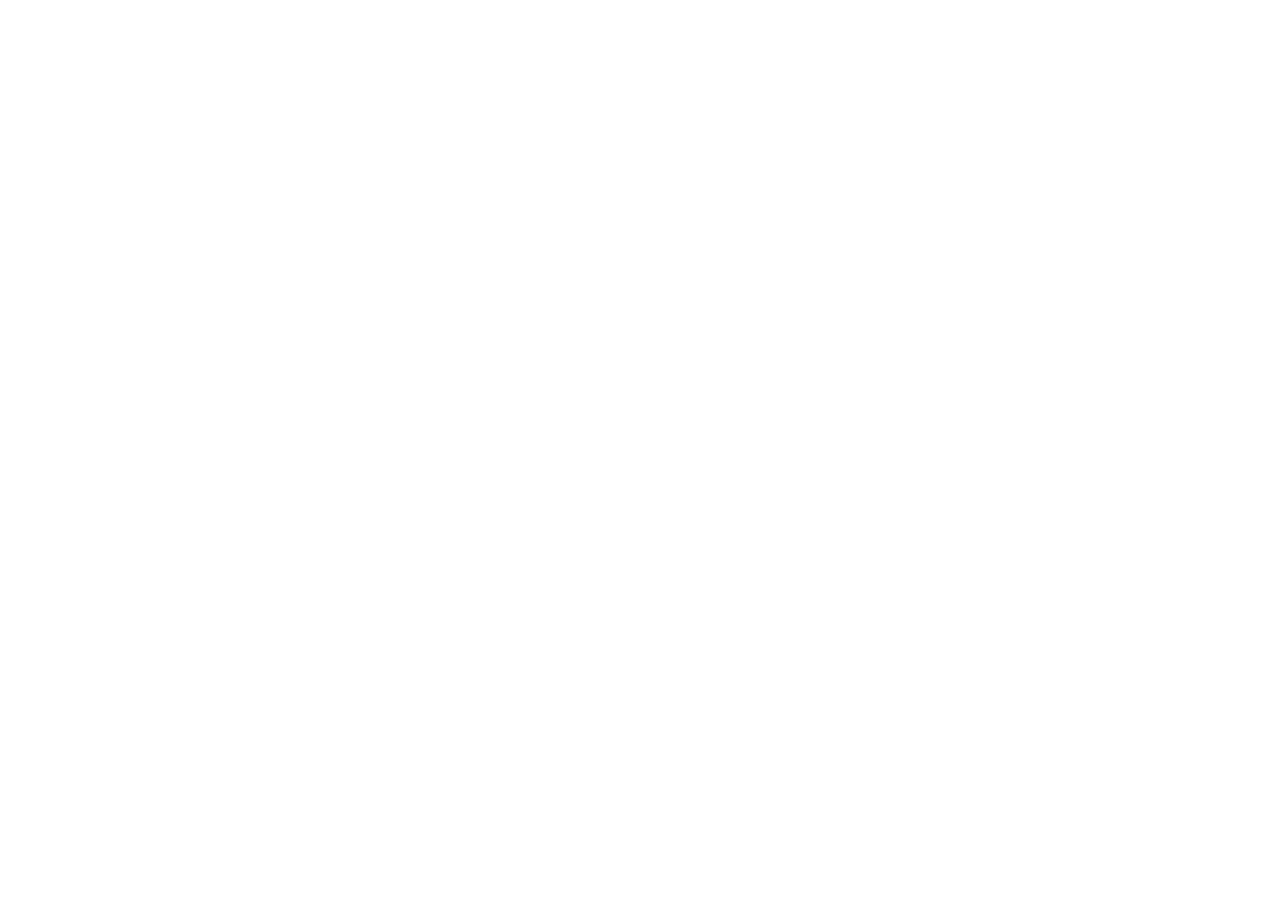
==== index.html @ 0e7b51f5 "codigo base" ====
<!DOCTYPE html>
<html lang="en">
<head>
    <meta charset="UTF-8">
    <meta name="viewport" content="width=device-width, initial-scale=1.0">
    <title>inicio</title>
</head>
<body>
    <main>
        
    </main>
</body>
</html>
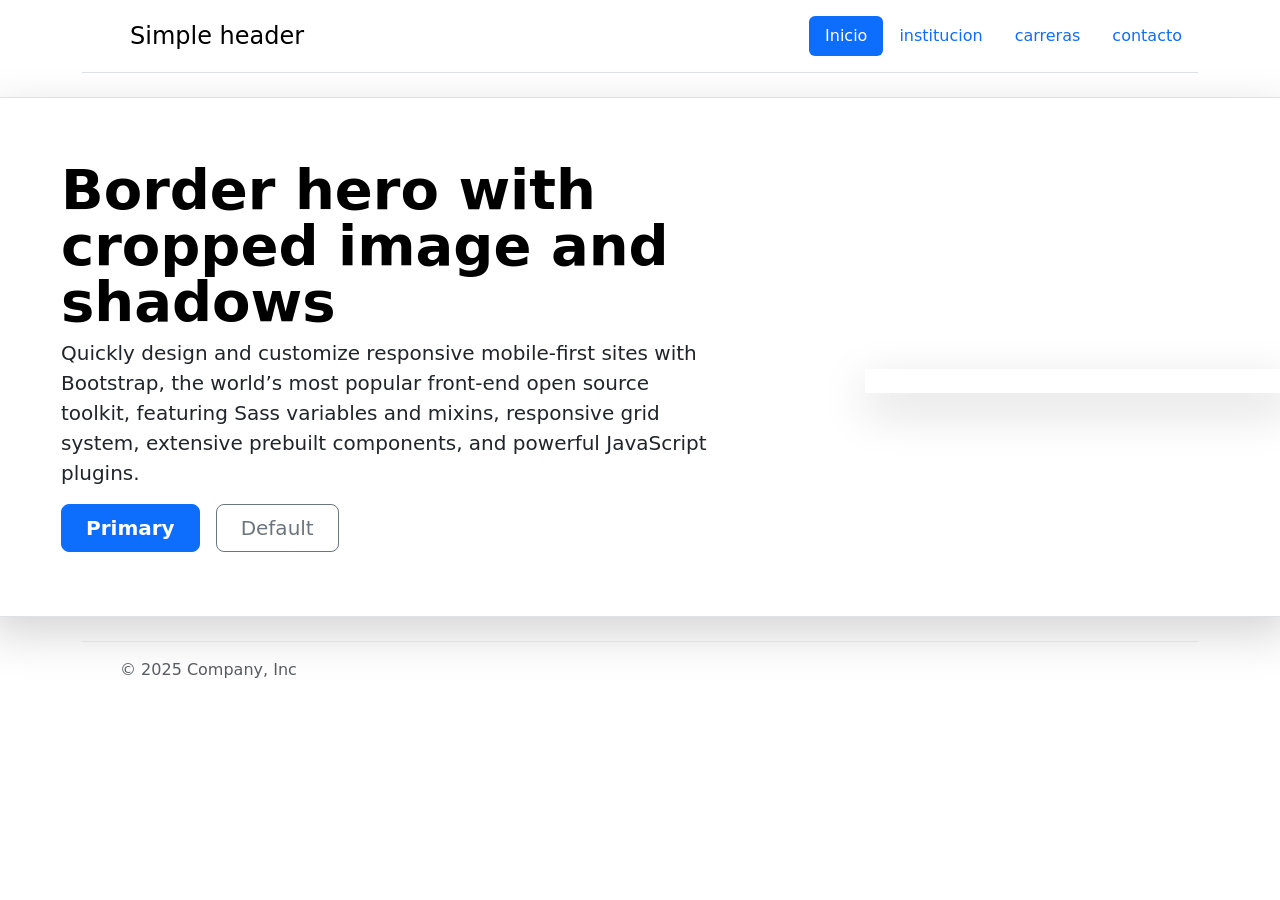
==== commit 627d495b: "agregue el header y el footer" ====
--- a/index.html
+++ b/index.html
@@ -1,13 +1,135 @@
-<!DOCTYPE html>
+<!doctype html>
 <html lang="en">
-<head>
-    <meta charset="UTF-8">
-    <meta name="viewport" content="width=device-width, initial-scale=1.0">
-    <title>inicio</title>
-</head>
-<body>
+  <head>
+    <meta charset="UTF-8" />
+    <meta name="viewport" content="width=device-width, initial-scale=1.0" />
+    <link
+      href="https://cdn.jsdelivr.net/npm/bootstrap@5.3.8/dist/css/bootstrap.min.css"
+      rel="stylesheet"
+      integrity="sha384-sRIl4kxILFvY47J16cr9ZwB07vP4J8+LH7qKQnuqkuIAvNWLzeN8tE5YBujZqJLB"
+      crossorigin="anonymous"
+    />
+    <title>IPF</title>
+  </head>
+  <body>
+    <div class="container">
+      <header
+        class="d-flex flex-wrap justify-content-center py-3 mb-4 border-bottom"
+      >
+        <a
+          href="/"
+          class="d-flex align-items-center mb-3 mb-md-0 me-md-auto link-body-emphasis text-decoration-none"
+        >
+          <svg class="bi me-2" width="40" height="32" aria-hidden="true">
+            <use xlink:href="#bootstrap"></use>
+          </svg>
+          <span class="fs-4">Simple header</span>
+        </a>
+        <ul class="nav nav-pills">
+          <li class="nav-item">
+            <a href="index.html" class="nav-link active" aria-current="page"
+              >Inicio</a
+            >
+          </li>
+          <li class="nav-item">
+            <a href="institucional.html" class="nav-link">institucion</a>
+          </li>
+          <li class="nav-item">
+            <a href="carreras.html" class="nav-link">carreras</a>
+          </li>
+          <li class="nav-item">
+            <a href="contacto.html" class="nav-link">contacto</a>
+          </li>
+        </ul>
+      </header>
+    </div>
+
+<!-- ARRIBA ESTA HEADER -->
+
     <main>
-        
+      <div
+        class="row p-4 pb-0 pe-lg-0 pt-lg-5 align-items-center rounded-3 border shadow-lg"
+      >
+        <div class="col-lg-7 p-3 p-lg-5 pt-lg-3">
+          <h1 class="display-4 fw-bold lh-1 text-body-emphasis">
+            Border hero with cropped image and shadows
+          </h1>
+          <p class="lead">
+            Quickly design and customize responsive mobile-first sites with
+            Bootstrap, the world’s most popular front-end open source toolkit,
+            featuring Sass variables and mixins, responsive grid system,
+            extensive prebuilt components, and powerful JavaScript plugins.
+          </p>
+          <div
+            class="d-grid gap-2 d-md-flex justify-content-md-start mb-4 mb-lg-3"
+          >
+            <button
+              type="button"
+              class="btn btn-primary btn-lg px-4 me-md-2 fw-bold"
+            >
+              Primary
+            </button>
+            <button type="button" class="btn btn-outline-secondary btn-lg px-4">
+              Default
+            </button>
+          </div>
+        </div>
+        <div class="col-lg-4 offset-lg-1 p-0 overflow-hidden shadow-lg">
+          <img
+            class="rounded-lg-3"
+            src="bootstrap-docs.png"
+            alt=""
+            width="720"
+          />
+        </div>
+      </div>
     </main>
-</body>
-</html>+
+
+
+<!-- COMIENZO DEL FOOTER -->
+
+    <div class="container">
+      <footer
+        class="d-flex flex-wrap justify-content-between align-items-center py-3 my-4 border-top"
+      >
+        <div class="col-md-4 d-flex align-items-center">
+          <a
+            href="/"
+            class="mb-3 me-2 mb-md-0 text-body-secondary text-decoration-none lh-1"
+            aria-label="Bootstrap"
+          >
+            <svg class="bi" width="30" height="24" aria-hidden="true">
+              <use xlink:href="#bootstrap"></use>
+            </svg>
+          </a>
+          <span class="mb-3 mb-md-0 text-body-secondary"
+            >© 2025 Company, Inc</span
+          >
+        </div>
+        <ul class="nav col-md-4 justify-content-end list-unstyled d-flex">
+          <li class="ms-3">
+            <a class="text-body-secondary" href="#" aria-label="Instagram"
+              ><svg class="bi" width="24" height="24" aria-hidden="true">
+                <use xlink:href="#instagram"></use>
+              </svg>
+            </a>
+          </li>
+          <li class="ms-3">
+            <a class="text-body-secondary" href="#" aria-label="Facebook"
+              ><svg class="bi" width="24" height="24">
+                <use xlink:href="#facebook"></use>
+              </svg>
+            </a>
+          </li>
+        </ul>
+      </footer>
+    </div>
+
+    <script
+      src="https://cdn.jsdelivr.net/npm/bootstrap@5.3.8/dist/js/bootstrap.bundle.min.js"
+      integrity="sha384-FKyoEForCGlyvwx9Hj09JcYn3nv7wiPVlz7YYwJrWVcXK/BmnVDxM+D2scQbITxI"
+      crossorigin="anonymous"
+    ></script>
+  </body>
+</html>
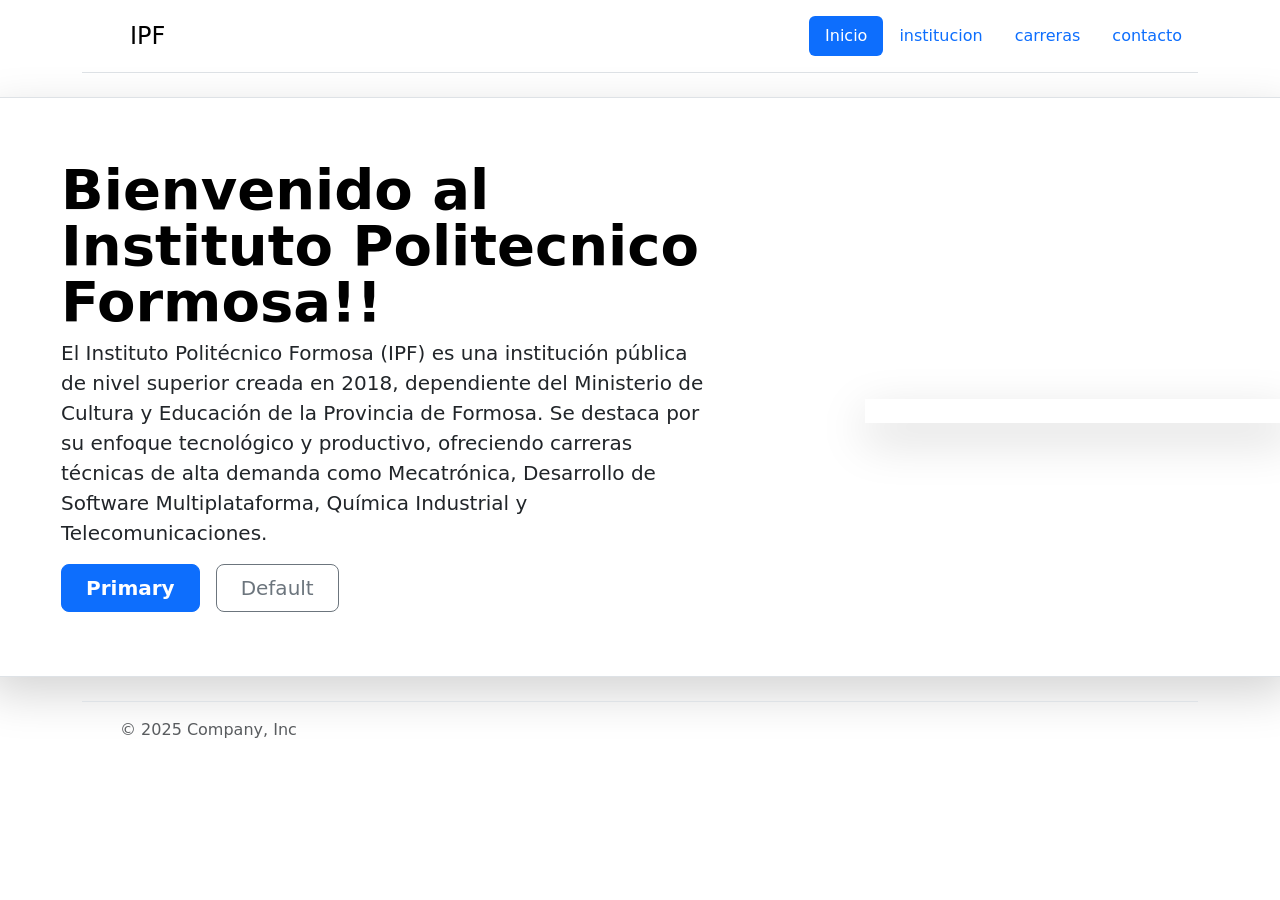
==== commit 7276610e: "se agrego un div para la presentacion del instituto" ====
--- a/index.html
+++ b/index.html
@@ -23,7 +23,7 @@
           <svg class="bi me-2" width="40" height="32" aria-hidden="true">
             <use xlink:href="#bootstrap"></use>
           </svg>
-          <span class="fs-4">Simple header</span>
+          <span class="fs-4">IPF</span>
         </a>
         <ul class="nav nav-pills">
           <li class="nav-item">
@@ -44,7 +44,7 @@
       </header>
     </div>
 
-<!-- ARRIBA ESTA HEADER -->
+    <!-- ARRIBA ESTA HEADER -->
 
     <main>
       <div
@@ -52,13 +52,15 @@
       >
         <div class="col-lg-7 p-3 p-lg-5 pt-lg-3">
           <h1 class="display-4 fw-bold lh-1 text-body-emphasis">
-            Border hero with cropped image and shadows
+            Bienvenido al Instituto Politecnico Formosa!!
           </h1>
           <p class="lead">
-            Quickly design and customize responsive mobile-first sites with
-            Bootstrap, the world’s most popular front-end open source toolkit,
-            featuring Sass variables and mixins, responsive grid system,
-            extensive prebuilt components, and powerful JavaScript plugins.
+            El Instituto Politécnico Formosa (IPF) es una institución pública de
+            nivel superior creada en 2018, dependiente del Ministerio de Cultura
+            y Educación de la Provincia de Formosa. Se destaca por su enfoque
+            tecnológico y productivo, ofreciendo carreras técnicas de alta
+            demanda como Mecatrónica, Desarrollo de Software Multiplataforma,
+            Química Industrial y Telecomunicaciones.
           </p>
           <div
             class="d-grid gap-2 d-md-flex justify-content-md-start mb-4 mb-lg-3"
@@ -85,9 +87,7 @@
       </div>
     </main>
 
-
-
-<!-- COMIENZO DEL FOOTER -->
+    <!-- COMIENZO DEL FOOTER -->
 
     <div class="container">
       <footer
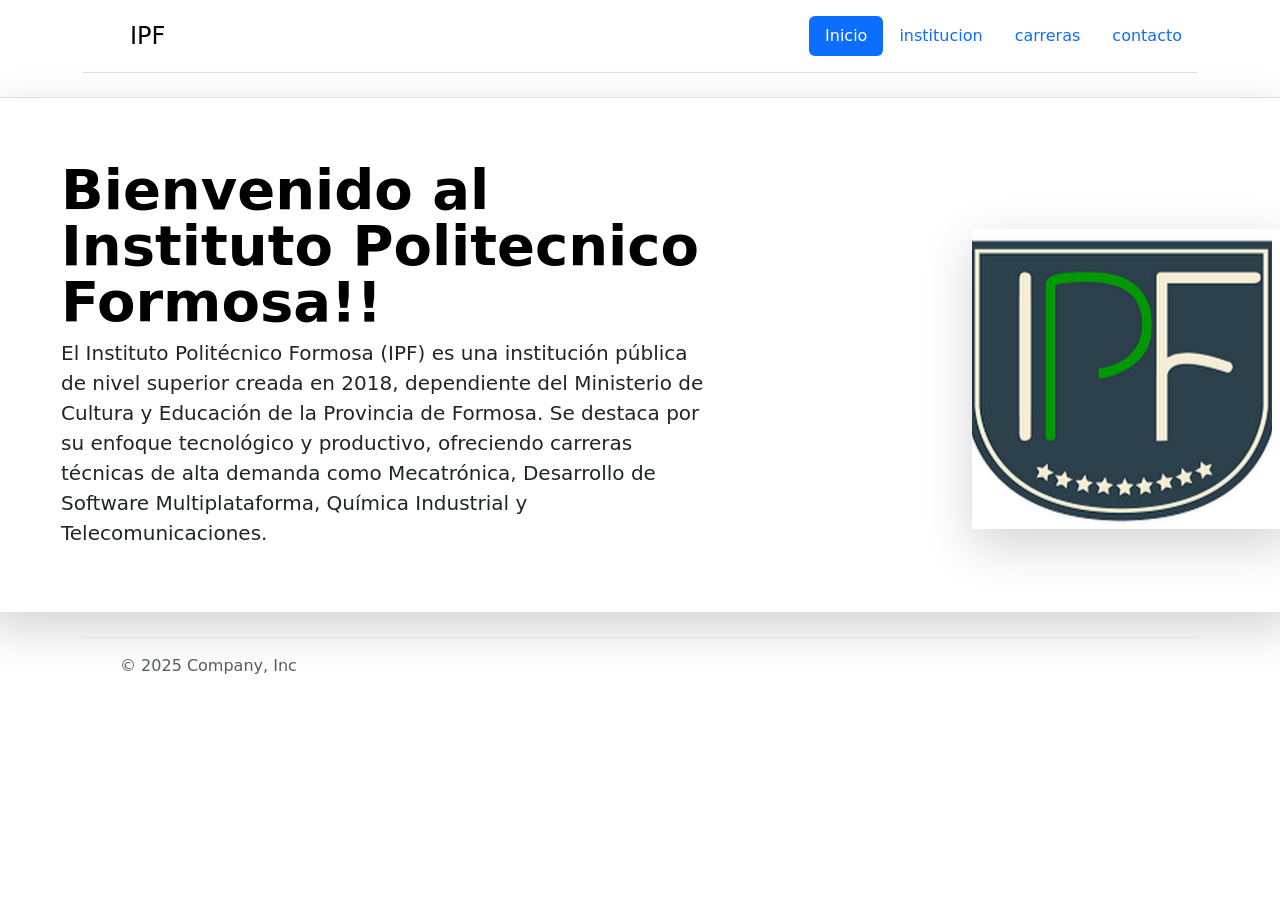
==== commit a3e4a06b: "style: cambie la class col-lg-3 y offset-lg-2 para corregir y achicar la imagen que agregue en la pr" ====
--- a/index.html
+++ b/index.html
@@ -7,11 +7,12 @@
       href="https://cdn.jsdelivr.net/npm/bootstrap@5.3.8/dist/css/bootstrap.min.css"
       rel="stylesheet"
       integrity="sha384-sRIl4kxILFvY47J16cr9ZwB07vP4J8+LH7qKQnuqkuIAvNWLzeN8tE5YBujZqJLB"
-      crossorigin="anonymous"
-    />
+      crossorigin="anonymous"/>
+      <link rel="stylesheet" href="assets/css/index.css">
     <title>IPF</title>
   </head>
   <body>
+    <!-- ABAJO ESTA EL HEADER -->
     <div class="container">
       <header
         class="d-flex flex-wrap justify-content-center py-3 mb-4 border-bottom"
@@ -44,9 +45,10 @@
       </header>
     </div>
 
-    <!-- ARRIBA ESTA HEADER -->
+    <!-- ARRIBA ESTA EL HEADER -->
 
     <main>
+    <section>
       <div
         class="row p-4 pb-0 pe-lg-0 pt-lg-5 align-items-center rounded-3 border shadow-lg"
       >
@@ -62,29 +64,19 @@
             demanda como Mecatrónica, Desarrollo de Software Multiplataforma,
             Química Industrial y Telecomunicaciones.
           </p>
-          <div
-            class="d-grid gap-2 d-md-flex justify-content-md-start mb-4 mb-lg-3"
-          >
-            <button
-              type="button"
-              class="btn btn-primary btn-lg px-4 me-md-2 fw-bold"
-            >
-              Primary
-            </button>
-            <button type="button" class="btn btn-outline-secondary btn-lg px-4">
-              Default
-            </button>
-          </div>
+
         </div>
-        <div class="col-lg-4 offset-lg-1 p-0 overflow-hidden shadow-lg">
+        <div class="div-img col-lg-3 offset-lg-2 p-0 overflow-hidden shadow-lg">
           <img
             class="rounded-lg-3"
-            src="bootstrap-docs.png"
+            src="assets/img/logo-ipf-index.jpg"
             alt=""
-            width="720"
+            width="300"
+            height="300"
           />
         </div>
       </div>
+    </section>
     </main>
 
     <!-- COMIENZO DEL FOOTER -->
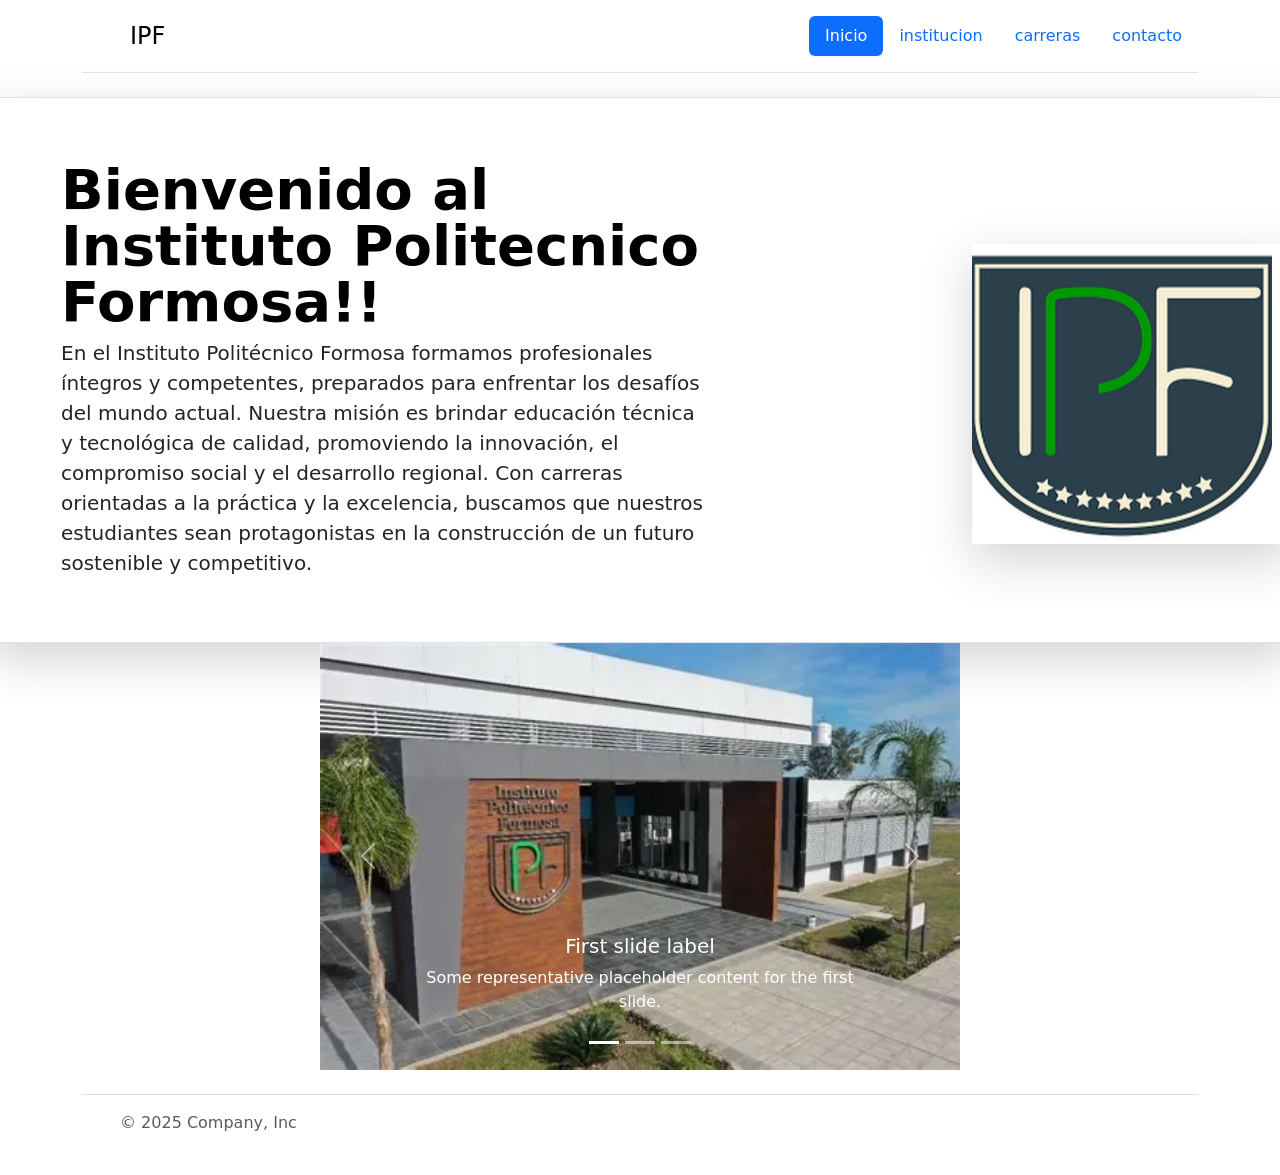
==== commit 2a2ab443: "feat: agregue un carrusel con imaganes del instituto, lo encerre en un section y un div para manipul" ====
--- a/index.html
+++ b/index.html
@@ -7,8 +7,9 @@
       href="https://cdn.jsdelivr.net/npm/bootstrap@5.3.8/dist/css/bootstrap.min.css"
       rel="stylesheet"
       integrity="sha384-sRIl4kxILFvY47J16cr9ZwB07vP4J8+LH7qKQnuqkuIAvNWLzeN8tE5YBujZqJLB"
-      crossorigin="anonymous"/>
-      <link rel="stylesheet" href="assets/css/index.css">
+      crossorigin="anonymous"
+    />
+    <link rel="stylesheet" href="assets/css/index.css" />
     <title>IPF</title>
   </head>
   <body>
@@ -48,35 +49,129 @@
     <!-- ARRIBA ESTA EL HEADER -->
 
     <main>
-    <section>
-      <div
-        class="row p-4 pb-0 pe-lg-0 pt-lg-5 align-items-center rounded-3 border shadow-lg"
-      >
-        <div class="col-lg-7 p-3 p-lg-5 pt-lg-3">
-          <h1 class="display-4 fw-bold lh-1 text-body-emphasis">
-            Bienvenido al Instituto Politecnico Formosa!!
-          </h1>
-          <p class="lead">
-            El Instituto Politécnico Formosa (IPF) es una institución pública de
-            nivel superior creada en 2018, dependiente del Ministerio de Cultura
-            y Educación de la Provincia de Formosa. Se destaca por su enfoque
-            tecnológico y productivo, ofreciendo carreras técnicas de alta
-            demanda como Mecatrónica, Desarrollo de Software Multiplataforma,
-            Química Industrial y Telecomunicaciones.
-          </p>
-
+      <!-- SECTION CON LA PRESENTACION DE LA PAGINA -->
+      <section>
+        <div
+          class="row p-4 pb-0 pe-lg-0 pt-lg-5 align-items-center rounded-3 border shadow-lg"
+        >
+          <div class="col-lg-7 p-3 p-lg-5 pt-lg-3">
+            <h1 class="display-4 fw-bold lh-1 text-body-emphasis">
+              Bienvenido al Instituto Politecnico Formosa!!
+            </h1>
+            <p class="lead">
+              En el Instituto Politécnico Formosa formamos profesionales
+              íntegros y competentes, preparados para enfrentar los desafíos del
+              mundo actual. Nuestra misión es brindar educación técnica y
+              tecnológica de calidad, promoviendo la innovación, el compromiso
+              social y el desarrollo regional. Con carreras orientadas a la
+              práctica y la excelencia, buscamos que nuestros estudiantes sean
+              protagonistas en la construcción de un futuro sostenible y
+              competitivo.
+            </p>
+          </div>
+          <div
+            class="div-img col-lg-3 offset-lg-2 p-0 overflow-hidden shadow-lg"
+          >
+            <img
+              class="rounded-lg-3"
+              src="assets/img/logo-ipf-index.jpg"
+              alt=""
+              width="300"
+              height="300"
+            />
+          </div>
         </div>
-        <div class="div-img col-lg-3 offset-lg-2 p-0 overflow-hidden shadow-lg">
-          <img
-            class="rounded-lg-3"
-            src="assets/img/logo-ipf-index.jpg"
-            alt=""
-            width="300"
-            height="300"
-          />
+      </section>
+      <!-- SECTION CON LA PRESENTACION DE LA PAGINA -->
+
+      <!--SECTION QUE CONTIENE EL CARRUSEL -->
+      <section class="d-flex justify-content-center">
+        <div class="w-50">
+          <div id="carouselExampleCaptions" class="carousel slide">
+            <div class="carousel-indicators">
+              <button
+                type="button"
+                data-bs-target="#carouselExampleCaptions"
+                data-bs-slide-to="0"
+                class="active"
+                aria-current="true"
+                aria-label="Slide 1"
+              ></button>
+              <button
+                type="button"
+                data-bs-target="#carouselExampleCaptions"
+                data-bs-slide-to="1"
+                aria-label="Slide 2"
+              ></button>
+              <button
+                type="button"
+                data-bs-target="#carouselExampleCaptions"
+                data-bs-slide-to="2"
+                aria-label="Slide 3"
+              ></button>
+            </div>
+            <div class="carousel-inner">
+              <div class="carousel-item active">
+                <img
+                  src="assets/img/imagen-1-carrusel-index"
+                  class="d-block w-100"
+                  alt="..."
+                />
+                <div class="carousel-caption d-none d-md-block">
+                  <h5>First slide label</h5>
+                  <p>
+                    Some representative placeholder content for the first slide.
+                  </p>
+                </div>
+              </div>
+              <div class="carousel-item">
+                <img src="assets/img/imagen-2-carrusel-index.webp" class="d-block w-100" alt="..." />
+                <div class="carousel-caption d-none d-md-block">
+                  <h5>Second slide label</h5>
+                  <p>
+                    Some representative placeholder content for the second
+                    slide.
+                  </p>
+                </div>
+              </div>
+              <div class="carousel-item">
+                <img src="assets/img/imagen-3-carrusel-index.jpeg" class="d-block w-100" alt="..." />
+                <div class="carousel-caption d-none d-md-block">
+                  <h5>Third slide label</h5>
+                  <p>
+                    Some representative placeholder content for the third slide.
+                  </p>
+                </div>
+              </div>
+            </div>
+            <button
+              class="carousel-control-prev"
+              type="button"
+              data-bs-target="#carouselExampleCaptions"
+              data-bs-slide="prev"
+            >
+              <span
+                class="carousel-control-prev-icon"
+                aria-hidden="true"
+              ></span>
+              <span class="visually-hidden">Previous</span>
+            </button>
+            <button
+              class="carousel-control-next"
+              type="button"
+              data-bs-target="#carouselExampleCaptions"
+              data-bs-slide="next"
+            >
+              <span
+                class="carousel-control-next-icon"
+                aria-hidden="true"
+              ></span>
+              <span class="visually-hidden">Next</span>
+            </button>
+          </div>
         </div>
-      </div>
-    </section>
+      </section>
+      <!-- SECTION QUE CONTIENE EL CARRUSEL -->
     </main>
 
     <!-- COMIENZO DEL FOOTER -->
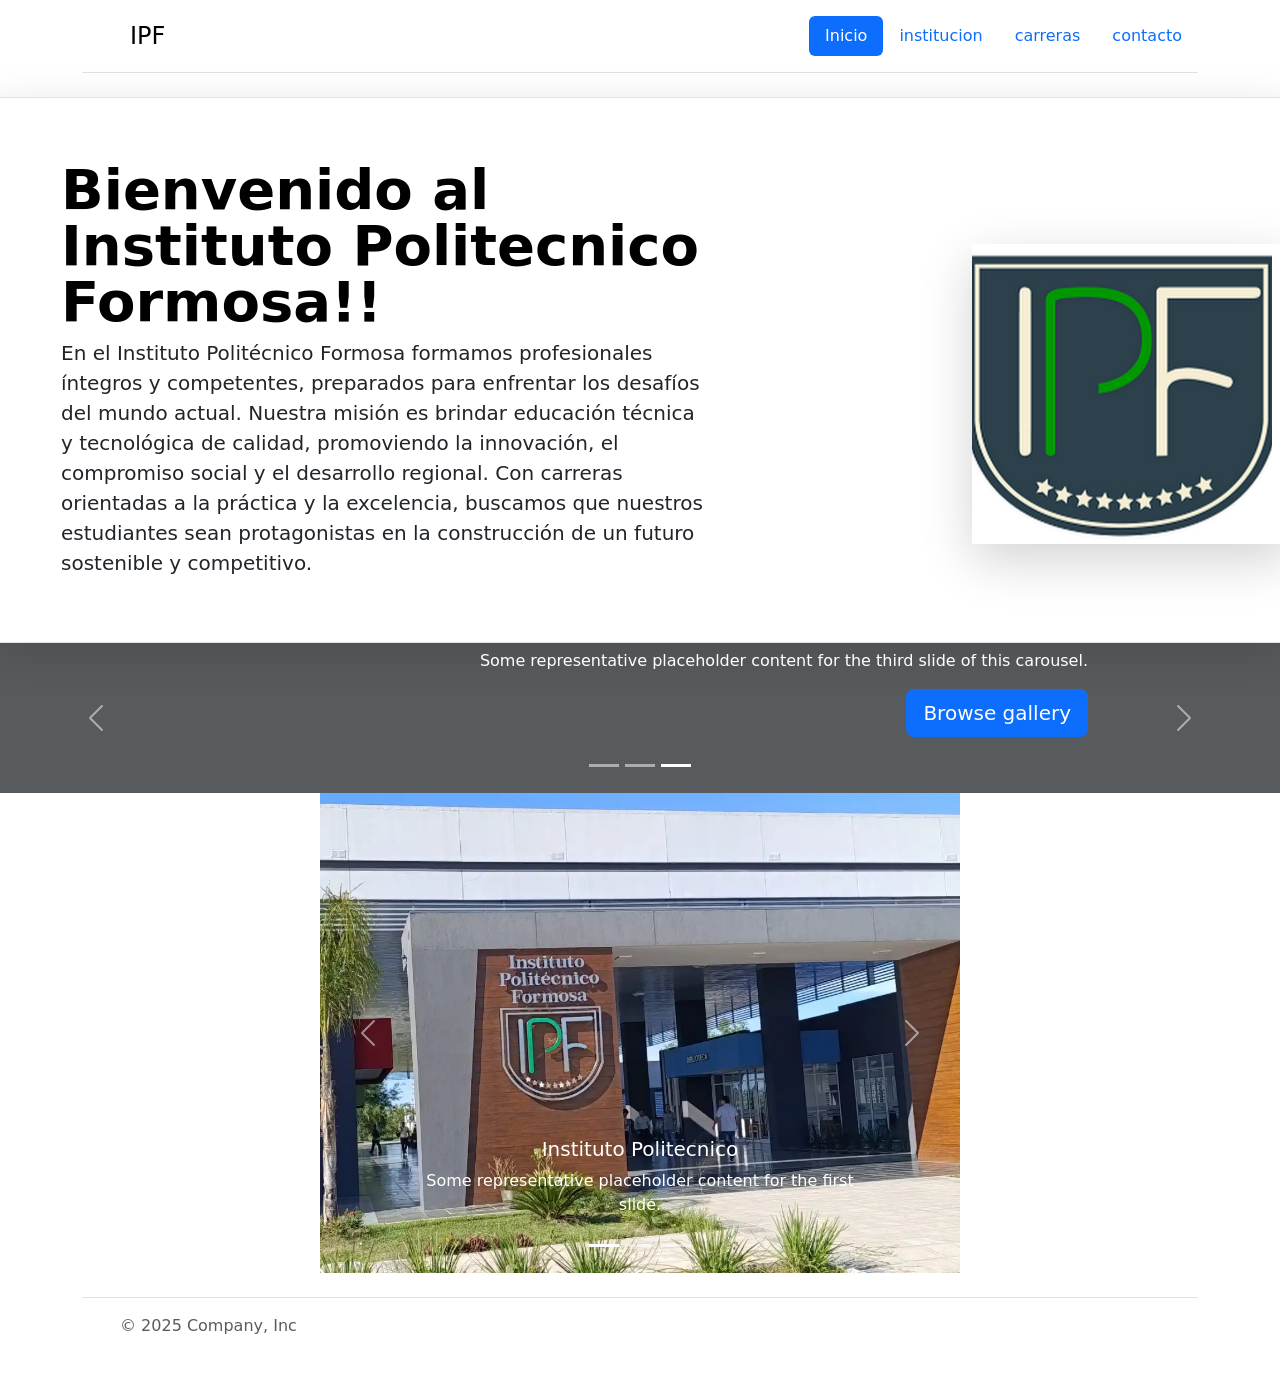
==== commit 3bbfec9e: "feat: agregue otro carrusel para usar link y style: actualize las imagenes del carrusel con img" ====
--- a/index.html
+++ b/index.html
@@ -84,94 +84,248 @@
       </section>
       <!-- SECTION CON LA PRESENTACION DE LA PAGINA -->
 
-      <!--SECTION QUE CONTIENE EL CARRUSEL -->
-      <section class="d-flex justify-content-center">
-        <div class="w-50">
-          <div id="carouselExampleCaptions" class="carousel slide">
-            <div class="carousel-indicators">
+      <!--SECTION QUE CONTIENE EL CARRUSEL CON LINKS-->
+      <section>
+        <div
+          id="myCarousel"
+          class="carousel slide mb-6"
+          data-bs-ride="carousel"
+        >
+          <div class="carousel-indicators">
+            <button
+              type="button"
+              data-bs-target="#myCarousel"
+              data-bs-slide-to="0"
+              class=""
+              aria-label="Slide 1"
+            ></button>
+            <button
+              type="button"
+              data-bs-target="#myCarousel"
+              data-bs-slide-to="1"
+              aria-label="Slide 2"
+              class=""
+            ></button>
+            <button
+              type="button"
+              data-bs-target="#myCarousel"
+              data-bs-slide-to="2"
+              aria-label="Slide 3"
+              class="active"
+              aria-current="true"
+            ></button>
+          </div>
+          <div class="carousel-inner">
+            <div class="carousel-item">
+              <svg
+                aria-hidden="true"
+                class="bd-placeholder-img"
+                height="100%"
+                preserveAspectRatio="xMidYMid slice"
+                width="100%"
+                xmlns="http://www.w3.org/2000/svg"
+              >
+                <rect
+                  width="100%"
+                  height="100%"
+                  fill="var(--bs-secondary-color)"
+                ></rect>
+              </svg>
+              <div class="container">
+                <div class="carousel-caption text-start">
+                  <h1>Example headline.</h1>
+                  <p class="opacity-75">
+                    Some representative placeholder content for the first slide
+                    of the carousel.
+                  </p>
+                  <p>
+                    <a class="btn btn-lg btn-primary" href="#">Sign up today</a>
+                  </p>
+                </div>
+              </div>
+            </div>
+            <div class="carousel-item">
+              <svg
+                aria-hidden="true"
+                class="bd-placeholder-img"
+                height="100%"
+                preserveAspectRatio="xMidYMid slice"
+                width="100%"
+                xmlns="http://www.w3.org/2000/svg"
+              >
+                <rect
+                  width="100%"
+                  height="100%"
+                  fill="var(--bs-secondary-color)"
+                ></rect>
+              </svg>
+              <div class="container">
+                <div class="carousel-caption">
+                  <h1>Another example headline.</h1>
+                  <p>
+                    Some representative placeholder content for the second slide
+                    of the carousel.
+                  </p>
+                  <p>
+                    <a class="btn btn-lg btn-primary" href="#">Learn more</a>
+                  </p>
+                </div>
+              </div>
+            </div>
+            <div class="carousel-item active">
+              <svg
+                aria-hidden="true"
+                class="bd-placeholder-img"
+                height="100%"
+                preserveAspectRatio="xMidYMid slice"
+                width="100%"
+                xmlns="http://www.w3.org/2000/svg"
+              >
+                <rect
+                  width="100%"
+                  height="100%"
+                  fill="var(--bs-secondary-color)"
+                ></rect>
+              </svg>
+              <div class="container">
+                <div class="carousel-caption text-end">
+                  <h1>One more for good measure.</h1>
+                  <p>
+                    Some representative placeholder content for the third slide
+                    of this carousel.
+                  </p>
+                  <p>
+                    <a class="btn btn-lg btn-primary" href="#"
+                      >Browse gallery</a
+                    >
+                  </p>
+                </div>
+              </div>
+            </div>
+          </div>
+          <button
+            class="carousel-control-prev"
+            type="button"
+            data-bs-target="#myCarousel"
+            data-bs-slide="prev"
+          >
+            <span class="carousel-control-prev-icon" aria-hidden="true"></span>
+            <span class="visually-hidden">Previous</span>
+          </button>
+          <button
+            class="carousel-control-next"
+            type="button"
+            data-bs-target="#myCarousel"
+            data-bs-slide="next"
+          >
+            <span class="carousel-control-next-icon" aria-hidden="true"></span>
+            <span class="visually-hidden">Next</span>
+          </button>
+        </div>
+      </section>
+      <!-- SECTION QUE CONTIENE EL CARRUSEL CON LINKS-->
+
+      <!-- SECTION CON CARRUSEL CON IMAGENES -->
+      <section>
+        <section class="d-flex justify-content-center">
+          <div class="w-50">
+            <div id="carouselExampleCaptions" class="carousel slide">
+              <div class="carousel-indicators">
+                <button
+                  type="button"
+                  data-bs-target="#carouselExampleCaptions"
+                  data-bs-slide-to="0"
+                  class="active"
+                  aria-current="true"
+                  aria-label="Slide 1"
+                ></button>
+                <button
+                  type="button"
+                  data-bs-target="#carouselExampleCaptions"
+                  data-bs-slide-to="1"
+                  aria-label="Slide 2"
+                ></button>
+                <button
+                  type="button"
+                  data-bs-target="#carouselExampleCaptions"
+                  data-bs-slide-to="2"
+                  aria-label="Slide 3"
+                ></button>
+              </div>
+              <div class="carousel-inner">
+                <div class="carousel-item active">
+                  <img
+                    src="assets/img/imagen-2-carrusel-index.webp"
+                    class="d-block w-100"
+                    alt="..."
+                  />
+                  <div class="carousel-caption d-none d-md-block">
+                    <h5>Instituto Politecnico</h5>
+                    <p>
+                      Some representative placeholder content for the first
+                      slide.
+                    </p>
+                  </div>
+                </div>
+                <div class="carousel-item">
+                  <img
+                    src="assets/img/imagen-1-carrusel-index.webp"
+                    class="d-block w-100"
+                    alt="..."
+                  />
+                  <div class="carousel-caption d-none d-md-block">
+                    <h5>Second slide label</h5>
+                    <p>
+                      Some representative placeholder content for the second
+                      slide.
+                    </p>
+                  </div>
+                </div>
+                <div class="carousel-item">
+                  <img
+                    src="assets/img/imagen-3-carrusel-index.webp"
+                    class="d-block w-100"
+                    alt="..."
+                  />
+                  <div class="carousel-caption d-none d-md-block">
+                    <h5>Third slide label</h5>
+                    <p>
+                      Some representative placeholder content for the third
+                      slide.
+                    </p>
+                  </div>
+                </div>
+              </div>
               <button
+                class="carousel-control-prev"
                 type="button"
                 data-bs-target="#carouselExampleCaptions"
-                data-bs-slide-to="0"
-                class="active"
-                aria-current="true"
-                aria-label="Slide 1"
-              ></button>
+                data-bs-slide="prev"
+              >
+                <span
+                  class="carousel-control-prev-icon"
+                  aria-hidden="true"
+                ></span>
+                <span class="visually-hidden">Previous</span>
+              </button>
               <button
+                class="carousel-control-next"
                 type="button"
                 data-bs-target="#carouselExampleCaptions"
-                data-bs-slide-to="1"
-                aria-label="Slide 2"
-              ></button>
-              <button
-                type="button"
-                data-bs-target="#carouselExampleCaptions"
-                data-bs-slide-to="2"
-                aria-label="Slide 3"
-              ></button>
+                data-bs-slide="next"
+              >
+                <span
+                  class="carousel-control-next-icon"
+                  aria-hidden="true"
+                ></span>
+                <span class="visually-hidden">Next</span>
+              </button>
             </div>
-            <div class="carousel-inner">
-              <div class="carousel-item active">
-                <img
-                  src="assets/img/imagen-1-carrusel-index"
-                  class="d-block w-100"
-                  alt="..."
-                />
-                <div class="carousel-caption d-none d-md-block">
-                  <h5>First slide label</h5>
-                  <p>
-                    Some representative placeholder content for the first slide.
-                  </p>
-                </div>
-              </div>
-              <div class="carousel-item">
-                <img src="assets/img/imagen-2-carrusel-index.webp" class="d-block w-100" alt="..." />
-                <div class="carousel-caption d-none d-md-block">
-                  <h5>Second slide label</h5>
-                  <p>
-                    Some representative placeholder content for the second
-                    slide.
-                  </p>
-                </div>
-              </div>
-              <div class="carousel-item">
-                <img src="assets/img/imagen-3-carrusel-index.jpeg" class="d-block w-100" alt="..." />
-                <div class="carousel-caption d-none d-md-block">
-                  <h5>Third slide label</h5>
-                  <p>
-                    Some representative placeholder content for the third slide.
-                  </p>
-                </div>
-              </div>
-            </div>
-            <button
-              class="carousel-control-prev"
-              type="button"
-              data-bs-target="#carouselExampleCaptions"
-              data-bs-slide="prev"
-            >
-              <span
-                class="carousel-control-prev-icon"
-                aria-hidden="true"
-              ></span>
-              <span class="visually-hidden">Previous</span>
-            </button>
-            <button
-              class="carousel-control-next"
-              type="button"
-              data-bs-target="#carouselExampleCaptions"
-              data-bs-slide="next"
-            >
-              <span
-                class="carousel-control-next-icon"
-                aria-hidden="true"
-              ></span>
-              <span class="visually-hidden">Next</span>
-            </button>
-          </div>
-        </div>
+          </div>
+        </section>
       </section>
-      <!-- SECTION QUE CONTIENE EL CARRUSEL -->
+      <!-- SECTION CON CARRUSEL CON IMAGENES -->
+
     </main>
 
     <!-- COMIENZO DEL FOOTER -->
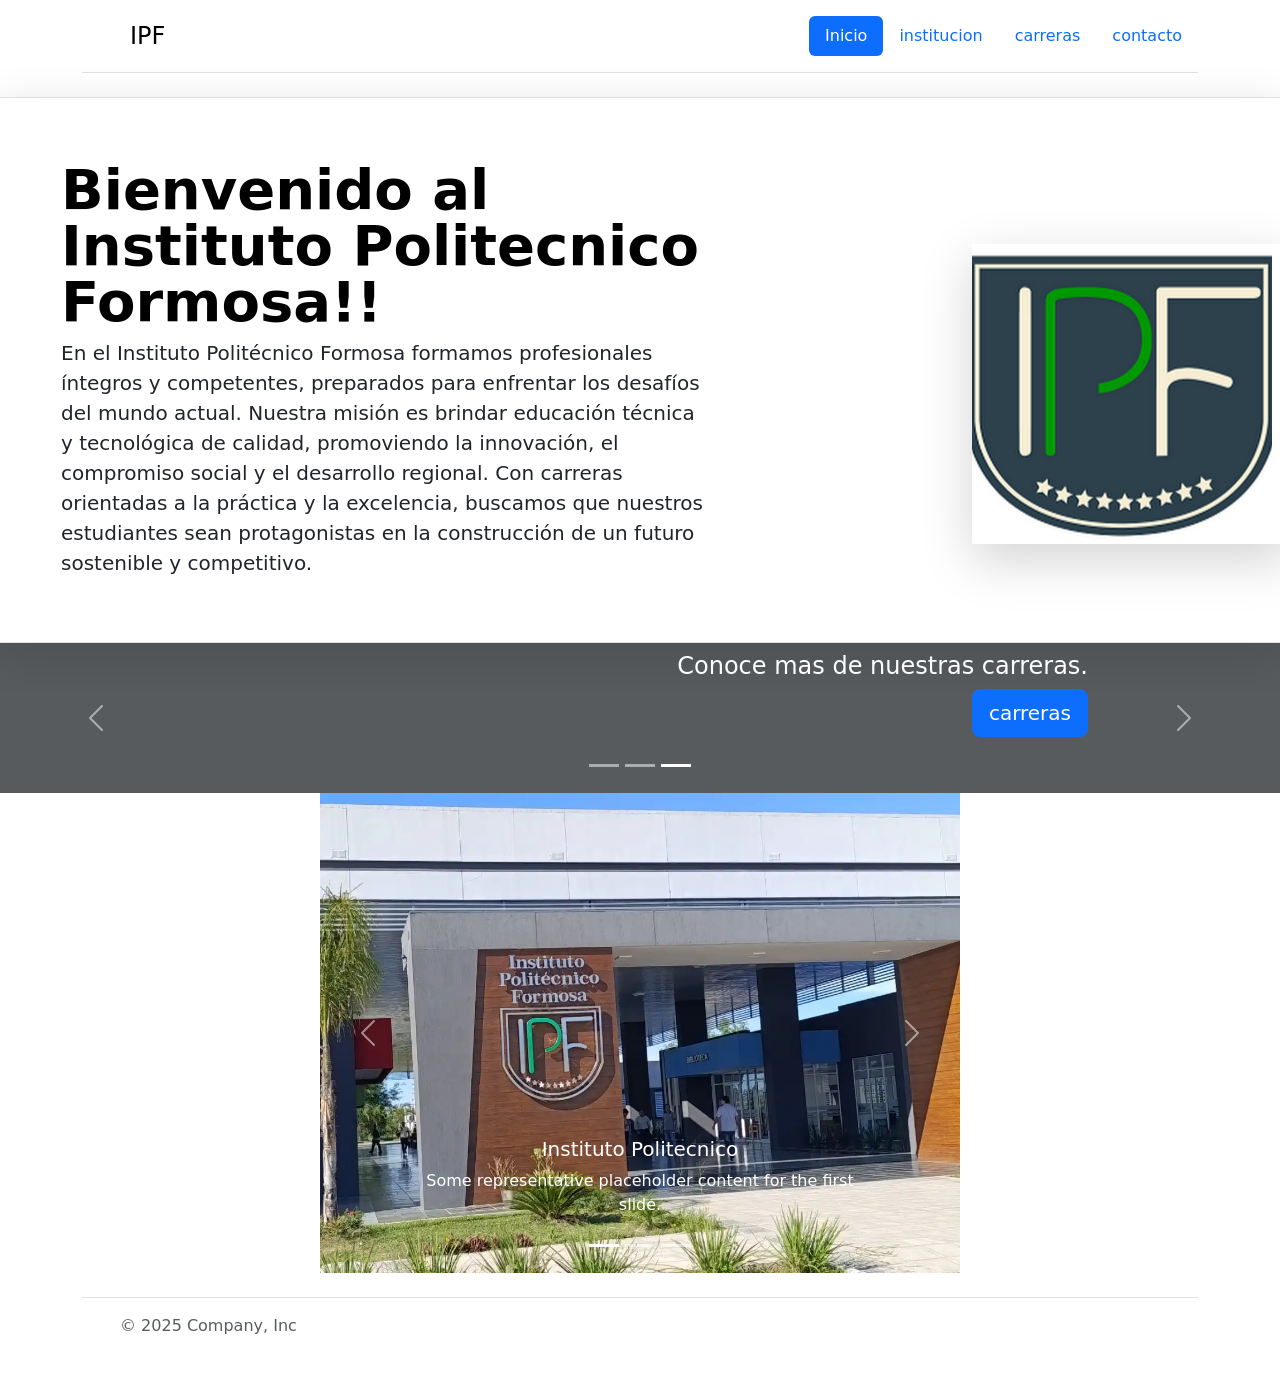
==== commit fbdb2800: "se cambio los h4 y los botones del carrusel" ====
--- a/index.html
+++ b/index.html
@@ -133,13 +133,12 @@
               </svg>
               <div class="container">
                 <div class="carousel-caption text-start">
-                  <h1>Example headline.</h1>
+                  <h3>Quieres ser parte del Instituto?.</h3>
                   <p class="opacity-75">
-                    Some representative placeholder content for the first slide
-                    of the carousel.
+
                   </p>
                   <p>
-                    <a class="btn btn-lg btn-primary" href="#">Sign up today</a>
+                    <a class="btn btn-lg btn-primary" href="contacto.html">Unetenos!!</a>
                   </p>
                 </div>
               </div>
@@ -161,13 +160,9 @@
               </svg>
               <div class="container">
                 <div class="carousel-caption">
-                  <h1>Another example headline.</h1>
+                  <h4>Conocenos mas de cerca.</h4>
                   <p>
-                    Some representative placeholder content for the second slide
-                    of the carousel.
-                  </p>
-                  <p>
-                    <a class="btn btn-lg btn-primary" href="#">Learn more</a>
+                    <a class="btn btn-lg btn-primary" href="#section-con-carrusel-img">galeria</a>
                   </p>
                 </div>
               </div>
@@ -189,14 +184,10 @@
               </svg>
               <div class="container">
                 <div class="carousel-caption text-end">
-                  <h1>One more for good measure.</h1>
+                  <h4>Conoce mas de nuestras carreras.</h4>
                   <p>
-                    Some representative placeholder content for the third slide
-                    of this carousel.
-                  </p>
-                  <p>
-                    <a class="btn btn-lg btn-primary" href="#"
-                      >Browse gallery</a
+                    <a class="btn btn-lg btn-primary" href="carreras.html"
+                      >carreras</a
                     >
                   </p>
                 </div>
@@ -226,7 +217,7 @@
       <!-- SECTION QUE CONTIENE EL CARRUSEL CON LINKS-->
 
       <!-- SECTION CON CARRUSEL CON IMAGENES -->
-      <section>
+      <section id="section-con-carrusel-img">
         <section class="d-flex justify-content-center">
           <div class="w-50">
             <div id="carouselExampleCaptions" class="carousel slide">
